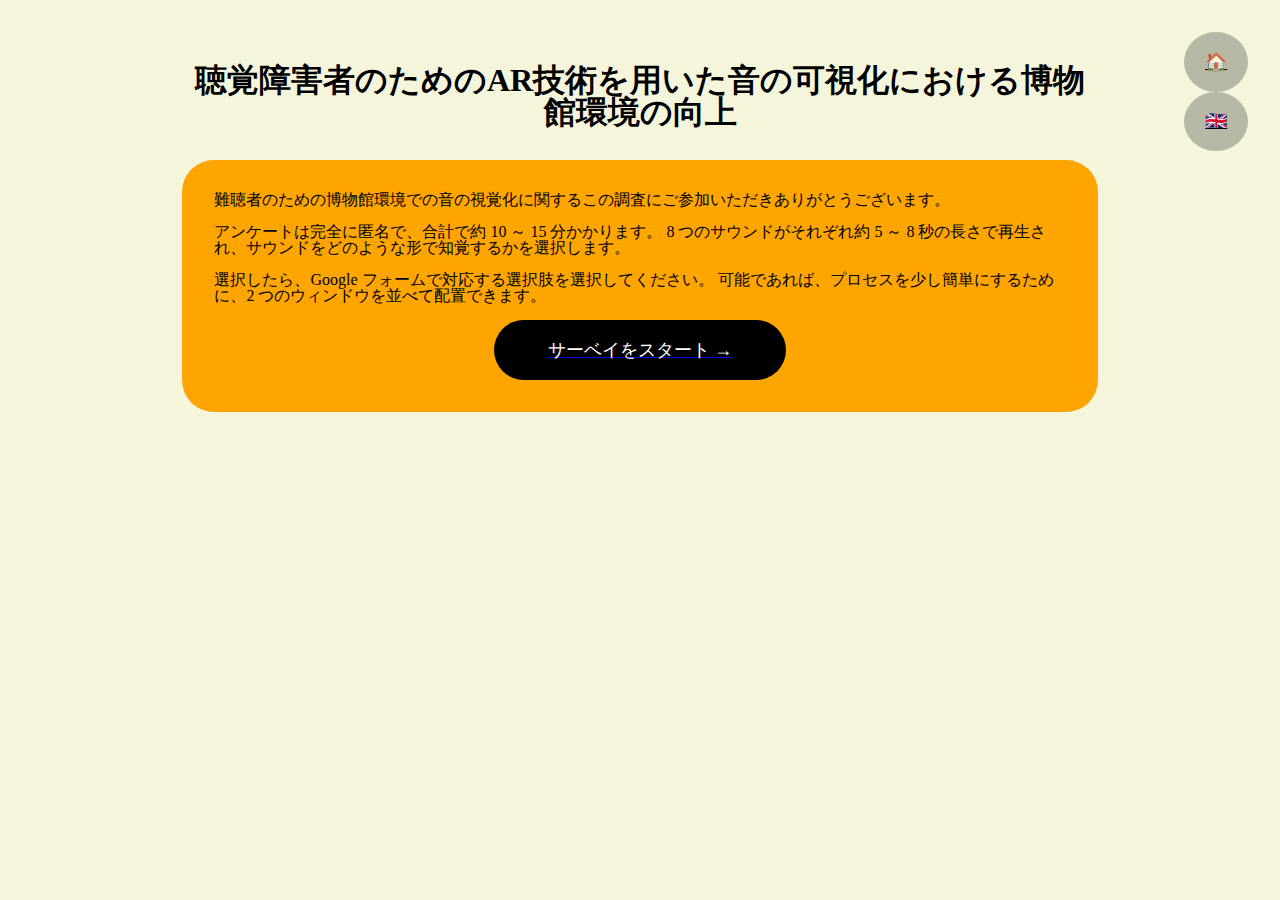
==== index.html @ d214ad5a "survey" ====
<!DOCTYPE html>
<html lang="en">
  <head>
    <meta charset="UTF-8">
    <meta name="viewport" content="width=device-width, initial-scale=1.0">
    <meta http-equiv="X-UA-Compatible" content="ie=edge">
    <title>My Website</title>
    <link rel="stylesheet" href="./style/reset.css">
    <link rel="stylesheet" href="./style/style.css">
    <link rel="icon" href="./assets/favicon.ico" type="image/x-icon">
  </head>
  <body>
    <header>
      <nav>
          <a class="navbtn" href="#" title="Home"><h2>&#127968;</h2></a>
          <a class="navbtn" href="./index-eng.html" title="English"><h2>&#127468;&#127463;</h2></a>
      </nav>
    </header>
    <main>
      <h1>聴覚障害者のためのAR技術を用いた音の可視化における博物館環境の向上</h1>  
      <div id="container">
        <p>難聴者のための博物館環境での音の視覚化に関するこの調査にご参加いただきありがとうございます。</p>
        <p>アンケートは完全に匿名で、合計で約 10 ～ 15 分かかります。 8 つのサウンドがそれぞれ約 5 ～ 8 秒の長さで再生され、サウンドをどのような形で知覚するかを選択します。</p>
        <p>選択したら、Google フォームで対応する選択肢を選択してください。 可能であれば、プロセスを少し簡単にするために、2 つのウィンドウを並べて配置できます。</p>
        <a href="./survey.html"><input type="button" class="btn" value="サーベイをスタート →"></a>
      </div>
    </main>
  </body>
</html>
---- style/style.css ----
body {
    background-color: beige;
    padding: 2em;
}

main {
    text-align: center;
    margin: 2em 0;
}

header {
    float: right;
}

/* INFO BUTTON */
.navbtn{
    display: block;
    background: rgba(0, 0, 0, 0.25);
    color: inherit;
    border: none;
    padding: 1.3em 1.3em;
    border-radius: 100%;
    font: inherit;
    cursor: pointer;
    outline: inherit;
    text-align: left;
}

.navbtn h2{
    font-size: large;
    margin: 0;
    opacity: 1;
}

.navbtn:hover {
    background: rgba(0, 0, 0, 0.5);
}

footer {
    text-align: center;
}

#container {
    background: orange;
    width: 70%;
    height: auto;
    margin: auto;
    padding: 2em;
    border-radius: 2em;
}

.tab {
    display: block;
}

h1, h2, h3, h4, h5, p, input {
    font-family: 'Times New Roman', Times, serif;
}

p {
    text-align: left;
    margin-bottom: 1em;
}

h1 {
    font-weight: bold;
    max-width: 900px;
    font-size: 2em;
    margin: 1em auto;
}

h2 {
    font-weight: bold;
    font-size: 1.5em;
    margin: 2em 0;
}

h3 {
    font-size: 1.2em;
    margin: 2em 0;
}

.btn {
    display: block;
    margin: auto;
    padding: 1em 3em;
    background: black;
    color: white;
    text-decoration: none;
    border: none;
    border-radius: 2em;
    font-size: large;
    cursor: pointer;
}

.btn:hover {
    background: red;
}

.btn:visited {
    text-decoration: none;
}

/* FORM CSS */
#form {
    text-align: left;
    padding-left: 2em;
}

input {
    font-size: 17px;
    margin: 1em;
    border: 1px solid green;
}
  
/* Mark input boxes that gets an error on validation: */
.invalid {
    color: red;
}

input.invalid {
    background-color: red;
}
  
/* Hide all steps by default: */
.page {
    display: none;
}
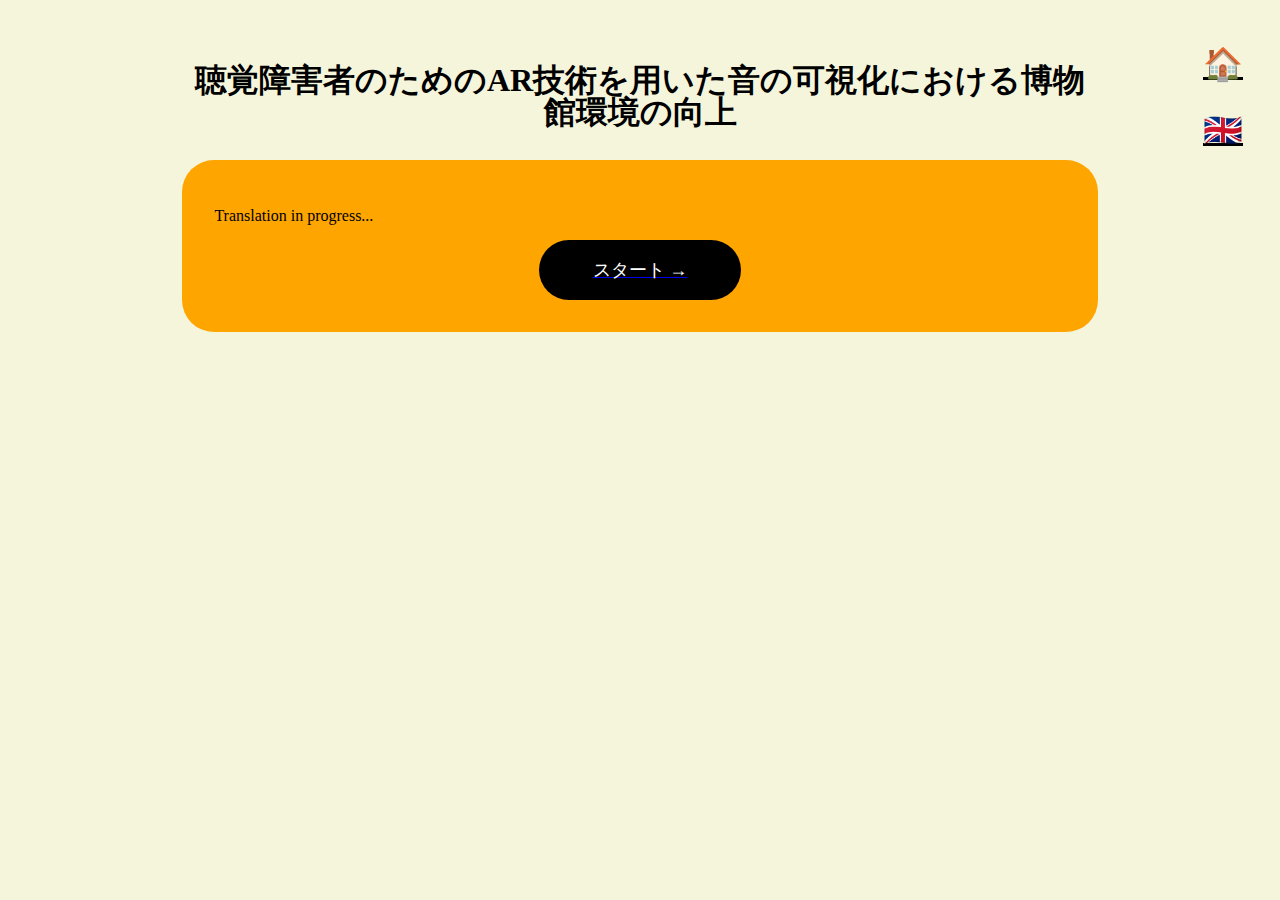
==== commit 900fd76f: "added language switch" ====
--- a/index.html
+++ b/index.html
@@ -19,10 +19,8 @@
     <main>
       <h1>聴覚障害者のためのAR技術を用いた音の可視化における博物館環境の向上</h1>  
       <div id="container">
-        <p>難聴者のための博物館環境での音の視覚化に関するこの調査にご参加いただきありがとうございます。</p>
-        <p>アンケートは完全に匿名で、合計で約 10 ～ 15 分かかります。 8 つのサウンドがそれぞれ約 5 ～ 8 秒の長さで再生され、サウンドをどのような形で知覚するかを選択します。</p>
-        <p>選択したら、Google フォームで対応する選択肢を選択してください。 可能であれば、プロセスを少し簡単にするために、2 つのウィンドウを並べて配置できます。</p>
-        <a href="./survey.html"><input type="button" class="btn" value="サーベイをスタート →"></a>
+        <p>Translation in progress...</p>
+        <a href="./survey.html"><input type="button" class="btn" value="スタート →"></a>
       </div>
     </main>
   </body>
--- a/style/style.css
+++ b/style/style.css
@@ -15,25 +15,27 @@
 /* INFO BUTTON */
 .navbtn{
     display: block;
-    background: rgba(0, 0, 0, 0.25);
     color: inherit;
     border: none;
-    padding: 1.3em 1.3em;
+    width: 50px;
+    height: 50px;
     border-radius: 100%;
     font: inherit;
     cursor: pointer;
     outline: inherit;
     text-align: left;
+    margin: 1em 0;
 }
 
 .navbtn h2{
-    font-size: large;
+    font-size: xx-large;
     margin: 0;
     opacity: 1;
+    text-align: center;
 }
 
 .navbtn:hover {
-    background: rgba(0, 0, 0, 0.5);
+    transform: scale(1.2);
 }
 
 footer {
@@ -59,7 +61,7 @@
 
 p {
     text-align: left;
-    margin-bottom: 1em;
+    margin: 1em 0;
 }
 
 h1 {
@@ -93,11 +95,16 @@
     cursor: pointer;
 }
 
+.btn:visited {
+    text-decoration: none;
+}
+
 .btn:hover {
     background: red;
+    text-decoration: none;
 }
 
-.btn:visited {
+.btn:active {
     text-decoration: none;
 }
 
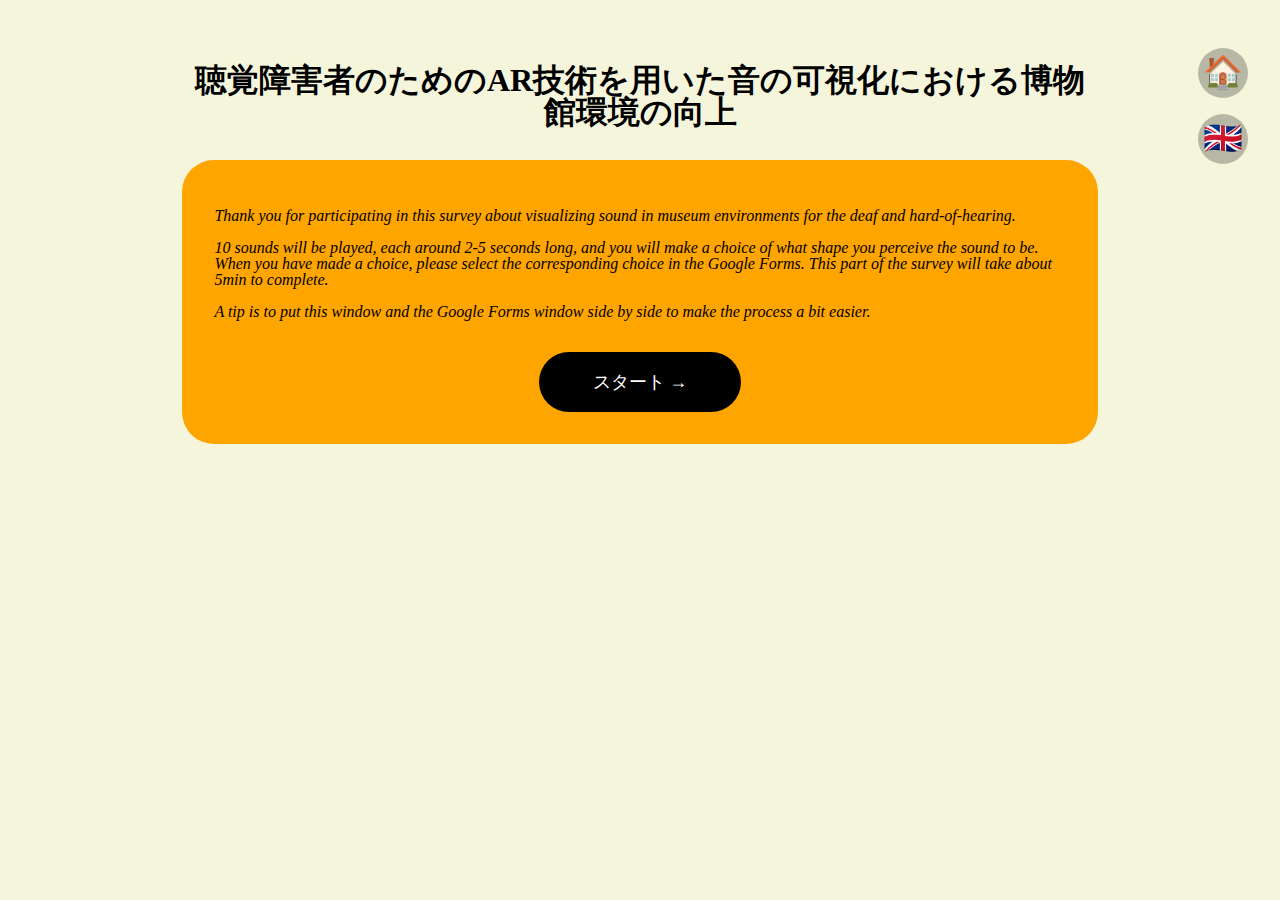
==== commit fb52b55d: "fix bug, randomize shape order" ====
--- a/index.html
+++ b/index.html
@@ -12,14 +12,21 @@
   <body>
     <header>
       <nav>
-          <a class="navbtn" href="#" title="Home"><h2>&#127968;</h2></a>
+          <a class="navbtn" href="#" title="ホームページ"><h2>&#127968;</h2></a>
           <a class="navbtn" href="./index-eng.html" title="English"><h2>&#127468;&#127463;</h2></a>
       </nav>
     </header>
     <main>
       <h1>聴覚障害者のためのAR技術を用いた音の可視化における博物館環境の向上</h1>  
       <div id="container">
-        <p>Translation in progress...</p>
+        <p><i>Thank you for participating in this survey about visualizing sound in museum environments for the deaf and hard-of-hearing.</i></p>
+        <p><i>
+          10 sounds will be played, each around 2-5 seconds long, and you will make a choice of what shape you perceive the sound to be.
+          When you have made a choice, please select the corresponding choice in the Google Forms.
+          This part of the survey will take about 5min to complete.
+        </i></p>
+        <p><i>A tip is to put this window and the Google Forms window side by side to make the process a bit easier.</i></p>
+        <div class="space"></div>
         <a href="./survey.html"><input type="button" class="btn" value="スタート →"></a>
       </div>
     </main>
--- a/style/style.css
+++ b/style/style.css
@@ -12,6 +12,10 @@
     float: right;
 }
 
+.space {
+    margin: 2em 0;
+}
+
 /* INFO BUTTON */
 .navbtn{
     display: block;
@@ -23,13 +27,14 @@
     font: inherit;
     cursor: pointer;
     outline: inherit;
-    text-align: left;
     margin: 1em 0;
+    background-color: rgb(0, 0, 0, 0.25);
 }
 
 .navbtn h2{
     font-size: xx-large;
     margin: 0;
+    padding-top: 0.25em;
     opacity: 1;
     text-align: center;
 }
@@ -57,6 +62,18 @@
 
 h1, h2, h3, h4, h5, p, input {
     font-family: 'Times New Roman', Times, serif;
+}
+
+a {
+    text-decoration: none;
+}
+
+b {
+    font-weight: bold;
+}
+
+i {
+    font-style: italic;
 }
 
 p {
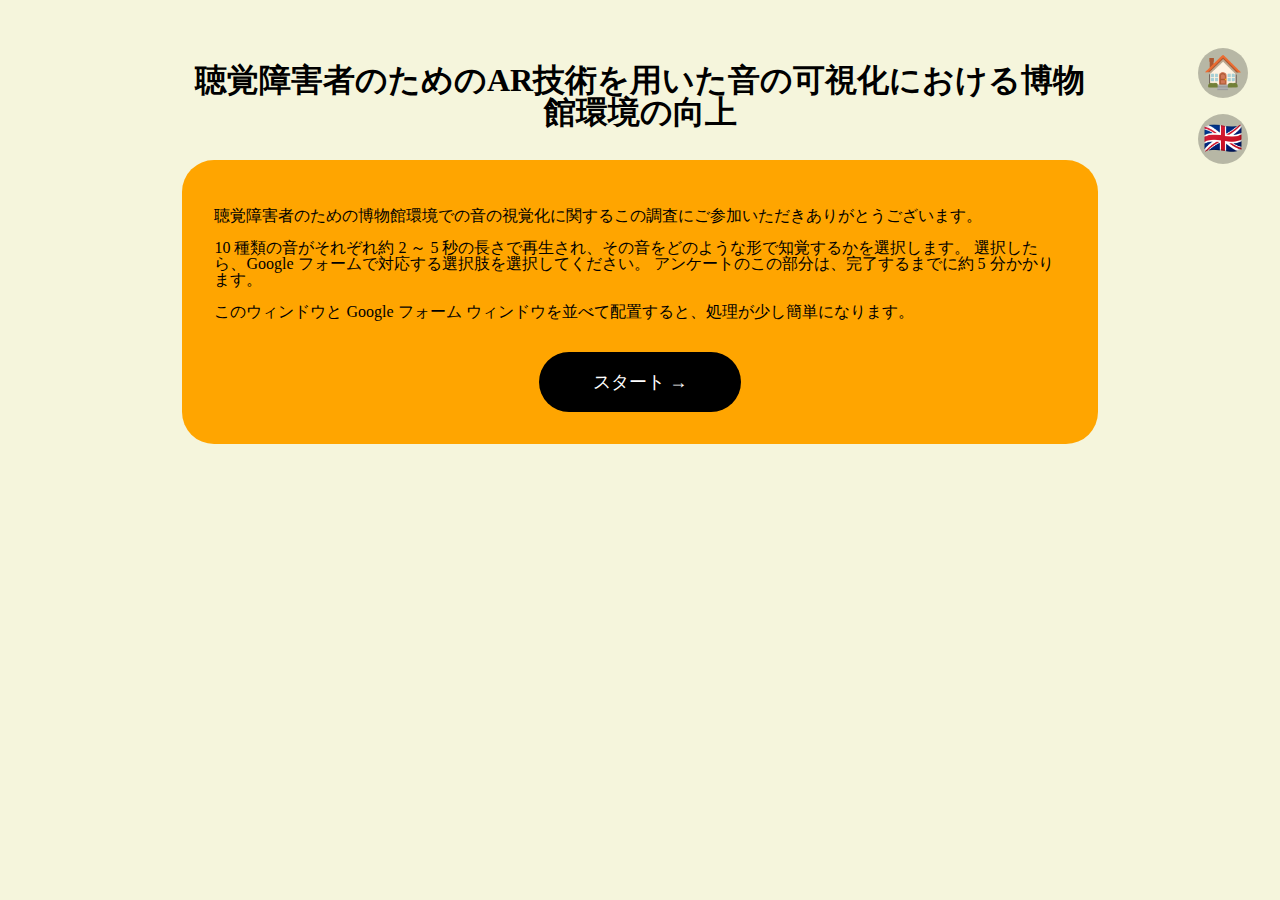
==== commit f02b5438: "japanese translation" ====
--- a/index.html
+++ b/index.html
@@ -19,13 +19,11 @@
     <main>
       <h1>聴覚障害者のためのAR技術を用いた音の可視化における博物館環境の向上</h1>  
       <div id="container">
-        <p><i>Thank you for participating in this survey about visualizing sound in museum environments for the deaf and hard-of-hearing.</i></p>
-        <p><i>
-          10 sounds will be played, each around 2-5 seconds long, and you will make a choice of what shape you perceive the sound to be.
-          When you have made a choice, please select the corresponding choice in the Google Forms.
-          This part of the survey will take about 5min to complete.
-        </i></p>
-        <p><i>A tip is to put this window and the Google Forms window side by side to make the process a bit easier.</i></p>
+        <p>聴覚障害者のための博物館環境での音の視覚化に関するこの調査にご参加いただきありがとうございます。</p>
+        <p>
+          10 種類の音がそれぞれ約 2 ～ 5 秒の長さで再生され、その音をどのような形で知覚するかを選択します。 選択したら、Google フォームで対応する選択肢を選択してください。 アンケートのこの部分は、完了するまでに約 5 分かかります。
+        </p>
+        <p>このウィンドウと Google フォーム ウィンドウを並べて配置すると、処理が少し簡単になります。</p>
         <div class="space"></div>
         <a href="./survey.html"><input type="button" class="btn" value="スタート →"></a>
       </div>
